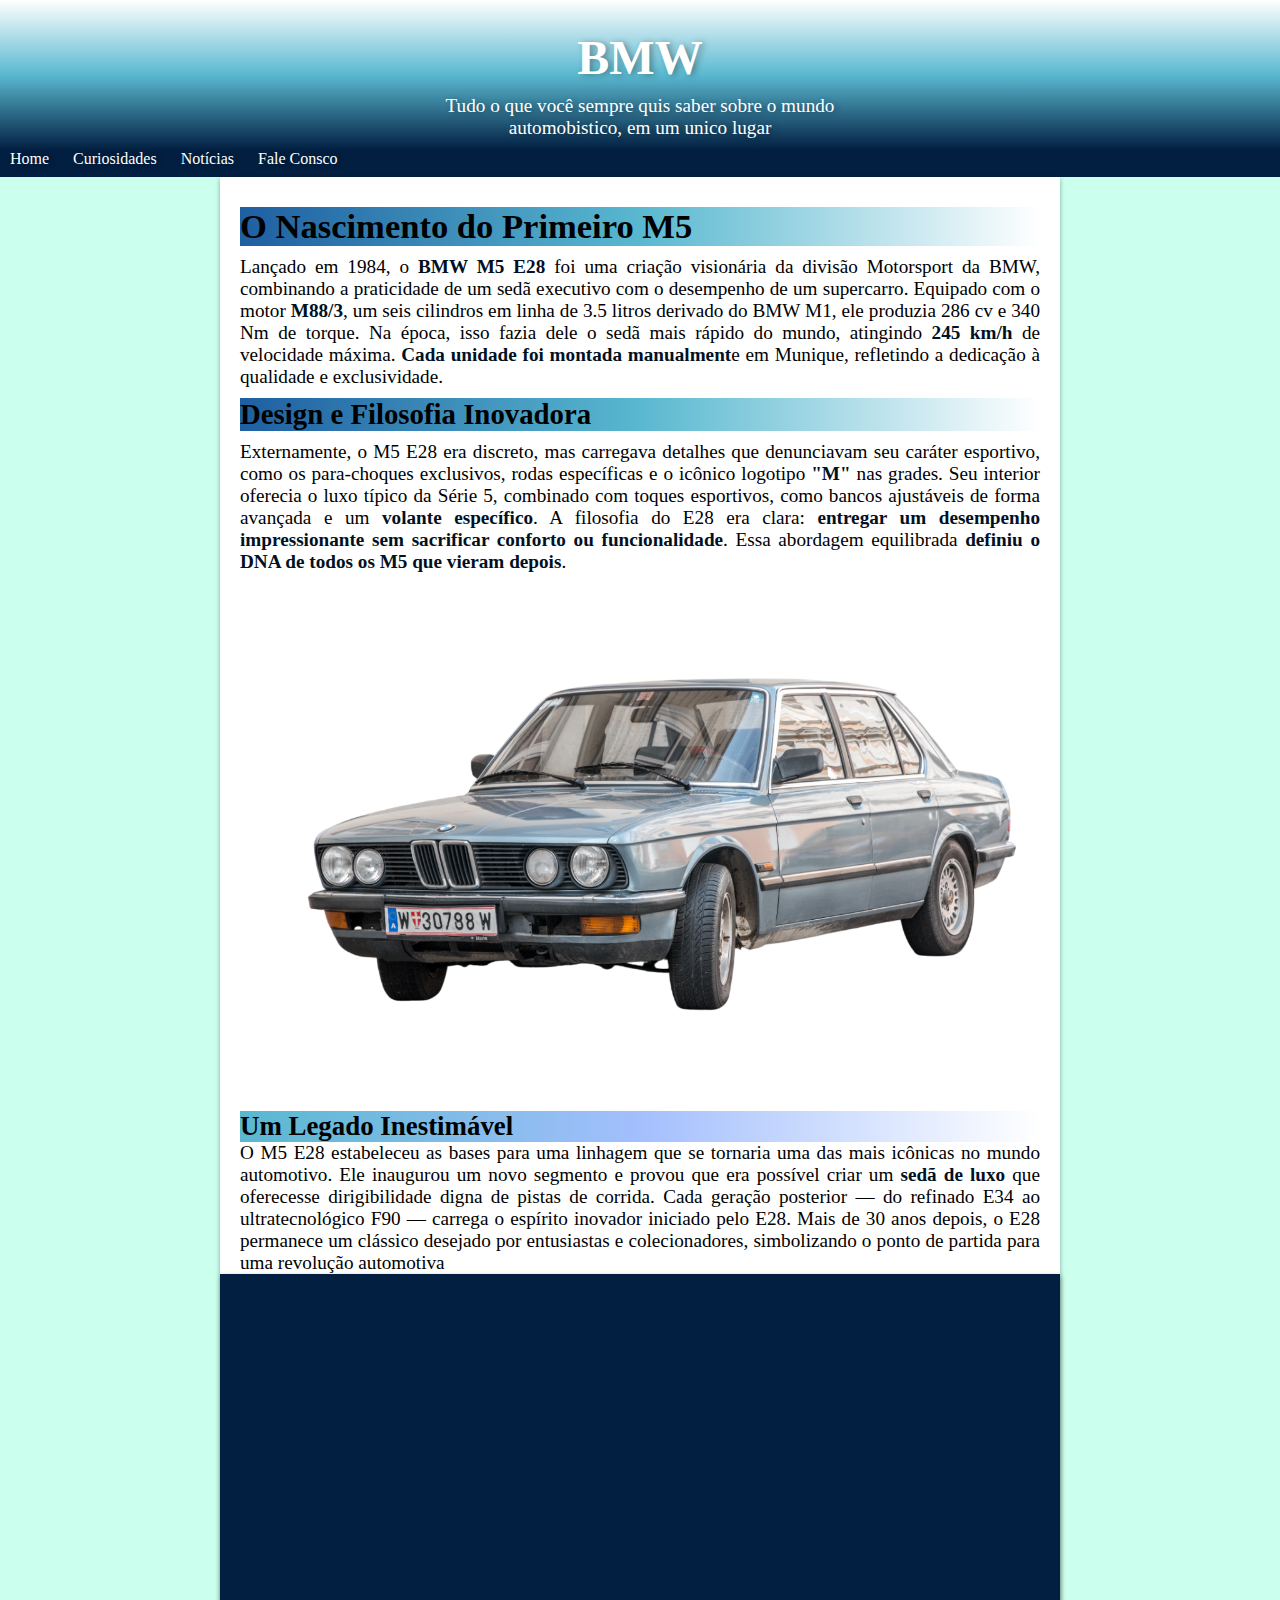
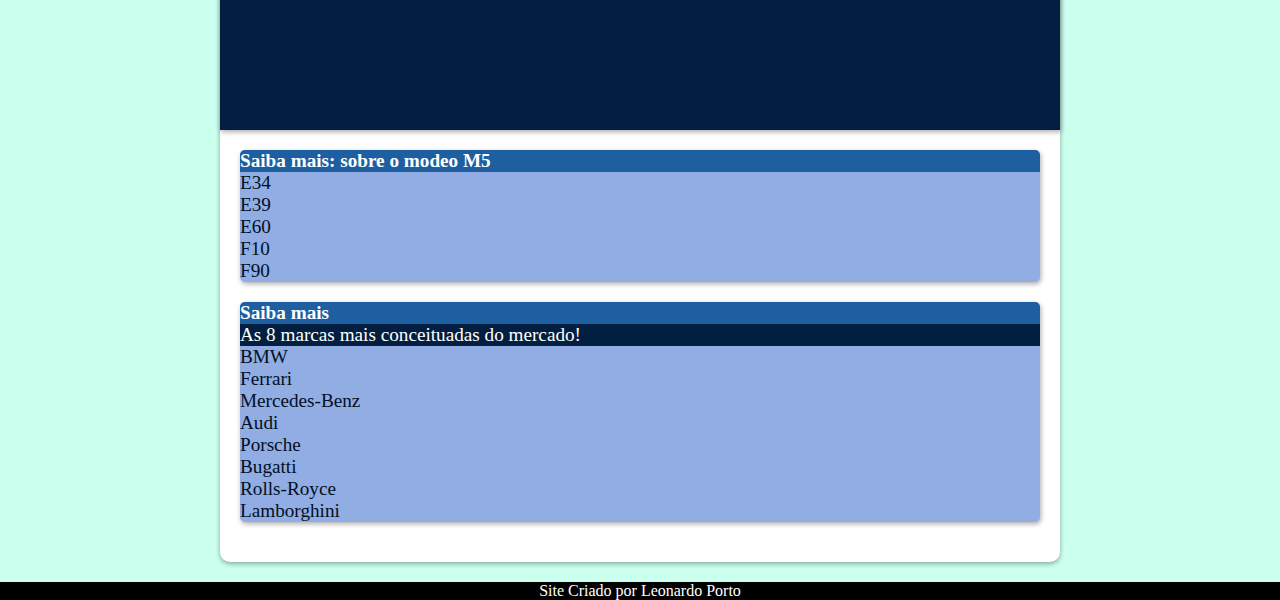
==== E28.html @ 5ece1666 "novo site" ====
<!DOCTYPE html>
<html lang="pt-br">
<head>
    <meta charset="UTF-8">
    <meta name="viewport" content="width=device-width, initial-scale=1.0">
    <title>E28</title>
    <link rel="stylesheet" href="style.css">
    <link rel="shortcut icon" href="Imagens/favicon.ico" type="image/x-icon">
</head>

</head>
<body>
    <header>
        <h1>
            BMW
        </h1>

        <p>
            Tudo o que você sempre quis saber sobre o mundo <br> automobistico, em um unico lugar
        </p>
    </header>

    <menu>
        <nav>
            <a href="#">Home</a>
            <a href="#">Curiosidades</a>
            <a href="#">Notícias</a>
            <a href="#">Fale Consco</a>
        </nav>
    </menu>

    <main>
        <article>
            <h1>
                O Nascimento do Primeiro M5
            </h1>

            <p>
                Lançado em 1984, o <strong>BMW M5 E28</strong> foi uma criação visionária da divisão Motorsport da BMW, combinando a praticidade de um sedã executivo com o desempenho de um supercarro. Equipado com o motor <strong>M88/3</strong>, um seis cilindros em linha de 3.5 litros derivado do BMW M1, ele produzia 286 cv e 340 Nm de torque. Na época, isso fazia dele o sedã mais rápido do mundo, atingindo <strong>245 km/h</strong> de velocidade máxima. <strong>Cada unidade foi montada manualment</strong>e em Munique, refletindo a dedicação à qualidade e exclusividade.
            </p>

            <h2>
                Design e Filosofia Inovadora
            </h2>

            <p>
                Externamente, o M5 E28 era discreto, mas carregava detalhes que denunciavam seu caráter esportivo, como os para-choques exclusivos, rodas específicas e o icônico logotipo <strong>"M"</strong> nas grades. Seu interior oferecia o luxo típico da Série 5, combinado com toques esportivos, como bancos ajustáveis de forma avançada e um <strong>volante específico</strong>. A filosofia do E28 era clara: <strong>entregar um desempenho impressionante sem sacrificar conforto ou funcionalidade</strong>. Essa abordagem equilibrada <strong>definiu o DNA de todos os M5 que vieram depois</strong>.
            </p>

            <picture>
                <source media="(max-width:600px )" srcset="imagens/E28certapq.png">
                <img src="Imagens/E28certa.png" alt="BMW M5 E28">
            </picture>

            <h3>
                Um Legado Inestimável
            </h3>

            <p>
                O M5 E28 estabeleceu as bases para uma linhagem que se tornaria uma das mais icônicas no mundo automotivo. Ele inaugurou um novo segmento e provou que era possível criar um <strong>sedã de luxo</strong> que oferecesse dirigibilidade digna de pistas de corrida. Cada geração posterior — do refinado E34 ao ultratecnológico F90 — carrega o espírito inovador iniciado pelo E28. Mais de 30 anos depois, o E28 permanece um clássico desejado por entusiastas e colecionadores, simbolizando o ponto de partida para uma revolução automotiva
            </p>
        </article>

        <aside class="video">
            <iframe width="560" height="315" src="https://www.youtube.com/embed/nVCwhs5AmXc?si=mWXpyUlWEtXEfwTq" title="YouTube video player" frameborder="0" allow="accelerometer; autoplay; clipboard-write; encrypted-media; gyroscope; picture-in-picture; web-share" referrerpolicy="strict-origin-when-cross-origin" allowfullscreen></iframe>
        </aside>

        <aside>
            <h3>
                Saiba mais: sobre o modeo M5
            </h3>

            <a href="E34.html">E34</a> <br>
            <a href="E39.html">E39</a> <br>
            <a href="E60.html">E60</a> <br>
            <a href="F10.html">F10</a> <br>
            <a href="F90.html">F90</a> <br>
        </aside>

        <aside>
            <h3>
                Saiba mais
            </h3>

            <p>
                As 8 marcas mais conceituadas do mercado!
            </p>

            <a href="index.html">BMW</a> <br>
            <a href="#">Ferrari</a> <br>
            <a href="#">Mercedes-Benz</a> <br>
            <a href="#">Audi</a> <br>
            <a href="#"> Porsche</a> <br>
            <a href="#">Bugatti</a> <br>
            <a href="#">Rolls-Royce</a> <br>
            <a href="#">Lamborghini</a> <br>
        </aside>
    </main>

    <footer>Site Criado por Leonardo Porto</footer>
</body>
</html>
---- style.css ----
@charset "UT-F8";

@import url('https://fonts.googleapis.com/css2?family=Roboto:ital,wght@0,100..900;1,100..900&display=swap');



*{
    margin: 0px;
    padding: 0px;
}

:root{
    --fonte01: url('https://fonts.googleapis.com/css2?family=Roboto:ital,wght@0,100..900;1,100..900&display=swap');

    --cor01: #92ACE4;
    --cor02: #59B8D0;
    --cor03: #1E5FA1;
    --cor04: #021F41;
    --cor05: #011123;
    --cor06: white;
}

header{
    background-image: linear-gradient(to bottom, white, #59B8D0, #021F41);
    height: 150px;

}

header > h1{
    font-family: var(--fonte01);
    font-size: 3em;
    text-align: center;
    color: var(--cor05);
    padding-top: 30px;
    color: white;
    text-shadow: 3px 1px 6px rgba(0, 0, 0, 0.329);
    
}

header > p{
    font-family: var(--fonte01);
    text-align: center;
    font-size: 1.2em;
    padding: 10px;
    color: white;
    text-shadow: 3px 1px 6px rgba(0, 0, 0, 0.329);
}

menu{
    background-color: #021F41;
    height: 27px;
    text-shadow:3px 1px 6px rgba(0, 0, 0, 0.329);
}

nav > a{
    color: white;
    text-decoration: none;
    padding: 10px;
    border-radius: 5px;
    transition-duration: 0.5s;
}

nav > a:hover{
    background-color: var(--cor06);
    color: var(--cor05);
}

body{
    font-family: var(--fonte01);
    background-color: rgb(203, 255, 238);
}

main{
    font-size: 1.2em;
    max-width: 800px;
    min-width: 280px;
    margin: auto;
    padding: 20px;
    box-shadow: 0px 2px 5px rgba(0, 0, 0, 0.329);
    background-color: white;
    border-radius: 0px 0px 10px 10px;
    text-align: justify;
}

strong{
    color: var(--cor05);
}

article > h1{
    font-size: 1.8em;
    background-image:linear-gradient(to right, #1E5FA1, #59B8D0, white );
    margin: 10px 0px;
    
}

article > h2{
    font-size: 1.5em;
    background-image:linear-gradient(to right, #1E5FA1, #59B8D0, white );
    margin: 10px 0px;
}

img{
    width: 100%;
}

article > h3{
    font-size: 1.4em;
    background-image: linear-gradient( to right, #59B8D0, #a3bffd, white);
}

aside.video{
    background-color: #021F41;
    margin: 0 -20px;
    padding-right: 40px;
    position: relative;
    border-radius: 0px;
    padding-bottom: 57% ;
    box-shadow: 1px 2px 5px rgba(0, 0, 0, 0.329)
}

aside.video > iframe{
    position: absolute;
    top: 5%;
    left: 5%;
    width: 90%;
    height: 90%;
}

aside{
    background-color: var(--cor01);
    border-radius: 5px;
    width: 800px;
    margin: 20px 0px;
    box-shadow:1px 2px 5px rgba(0, 0, 0, 0.329)
 
}

aside > h3{
    background-color: var(--cor03);
    color: white;
    font-size: 1em;
    border-top-left-radius: 5px;
    border-top-right-radius: 5px;
    width: 800px;
}

aside > a{
    text-decoration: none;
    color: var(--cor05);
}

aside > a:hover{
    color: var(--cor03);
    text-decoration: underline;
}

aside > p{
    background-color: #021F41;
    color: white;
}

footer{
    background-color: black;
    color: white;
    text-align: center;
    margin-top: 20px;
    
}
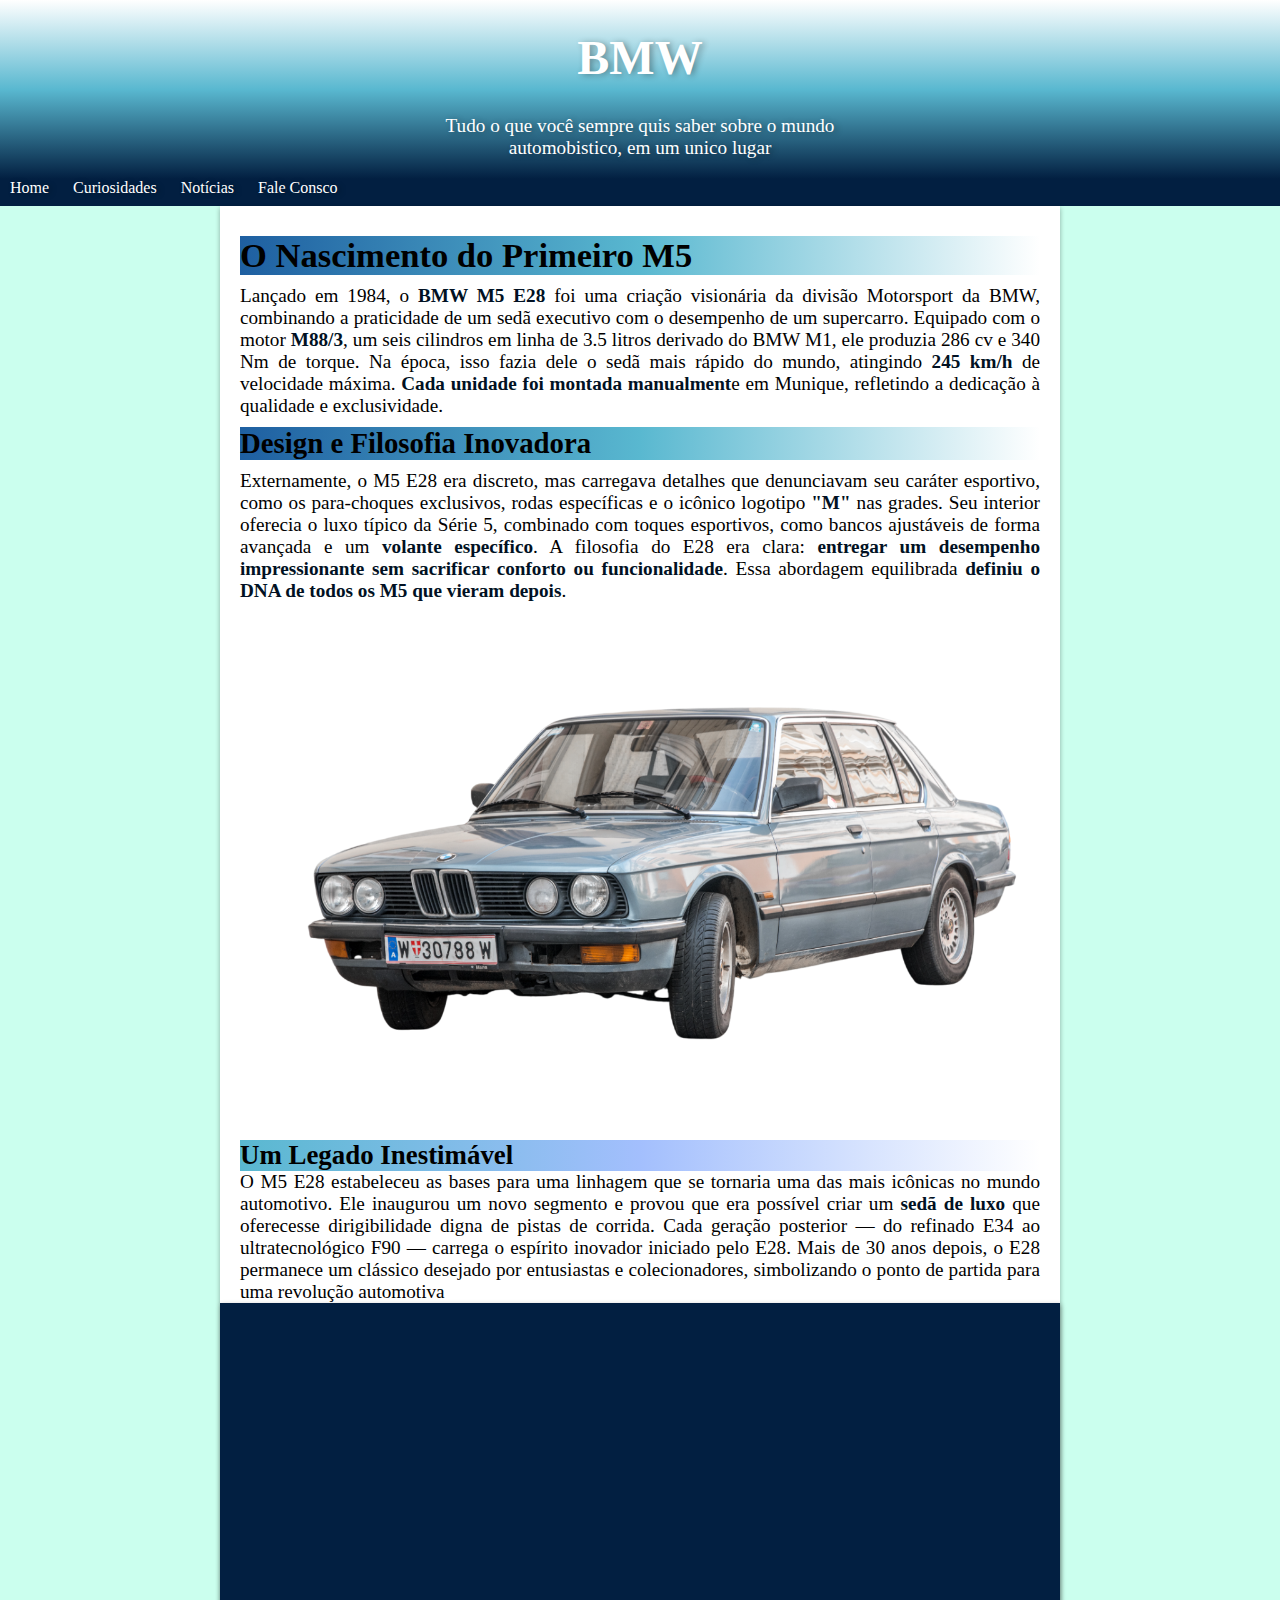
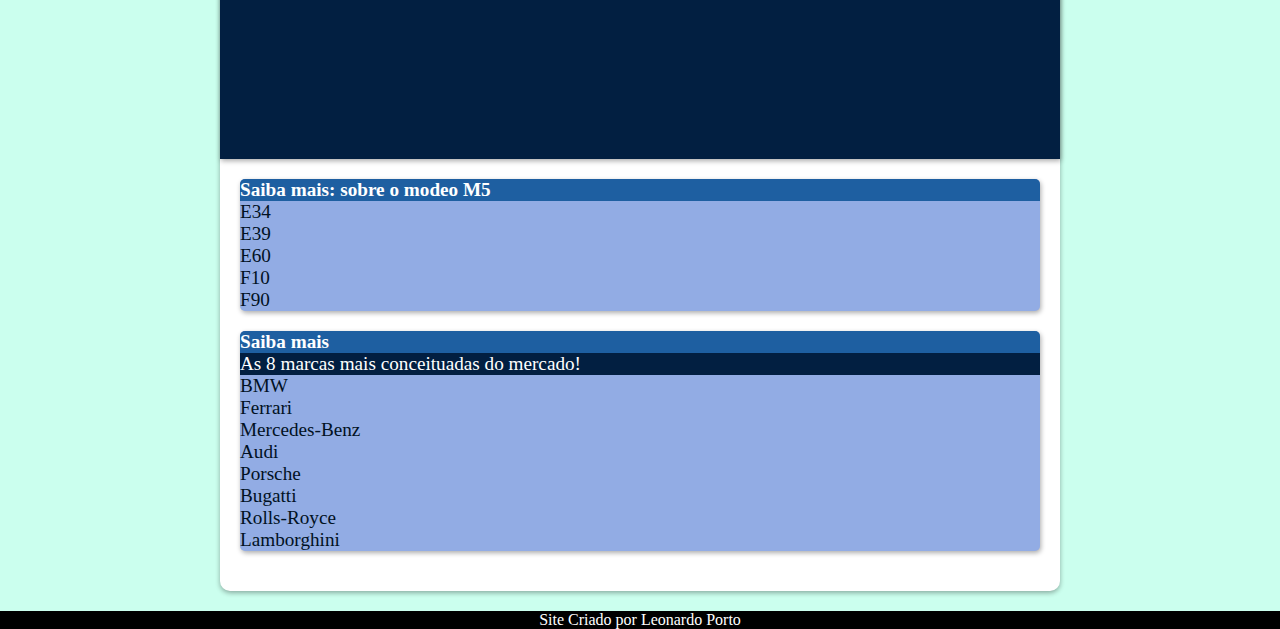
==== commit a8100d77: "certo" ====
--- a/E28.html
+++ b/E28.html
@@ -47,10 +47,9 @@
                 Externamente, o M5 E28 era discreto, mas carregava detalhes que denunciavam seu caráter esportivo, como os para-choques exclusivos, rodas específicas e o icônico logotipo <strong>"M"</strong> nas grades. Seu interior oferecia o luxo típico da Série 5, combinado com toques esportivos, como bancos ajustáveis de forma avançada e um <strong>volante específico</strong>. A filosofia do E28 era clara: <strong>entregar um desempenho impressionante sem sacrificar conforto ou funcionalidade</strong>. Essa abordagem equilibrada <strong>definiu o DNA de todos os M5 que vieram depois</strong>.
             </p>
 
-            <picture>
-                <source media="(max-width:600px )" srcset="imagens/E28certapq.png">
+         
                 <img src="Imagens/E28certa.png" alt="BMW M5 E28">
-            </picture>
+          
 
             <h3>
                 Um Legado Inestimável
--- a/style.css
+++ b/style.css
@@ -22,7 +22,7 @@
 
 header{
     background-image: linear-gradient(to bottom, white, #59B8D0, #021F41);
-    height: 150px;
+
 
 }
 
@@ -31,7 +31,7 @@
     font-size: 3em;
     text-align: center;
     color: var(--cor05);
-    padding-top: 30px;
+    padding: 30px;
     color: white;
     text-shadow: 3px 1px 6px rgba(0, 0, 0, 0.329);
     
@@ -41,7 +41,7 @@
     font-family: var(--fonte01);
     text-align: center;
     font-size: 1.2em;
-    padding: 10px;
+    padding-bottom: 20px;
     color: white;
     text-shadow: 3px 1px 6px rgba(0, 0, 0, 0.329);
 }
@@ -49,7 +49,7 @@
 menu{
     background-color: #021F41;
     height: 27px;
-    text-shadow:3px 1px 6px rgba(0, 0, 0, 0.329);
+    text-shadow:3px 1px 6px rgba(0, 0, 0, 0.329); 
 }
 
 nav > a{
@@ -129,7 +129,6 @@
 aside{
     background-color: var(--cor01);
     border-radius: 5px;
-    width: 800px;
     margin: 20px 0px;
     box-shadow:1px 2px 5px rgba(0, 0, 0, 0.329)
  
@@ -141,7 +140,7 @@
     font-size: 1em;
     border-top-left-radius: 5px;
     border-top-right-radius: 5px;
-    width: 800px;
+
 }
 
 aside > a{
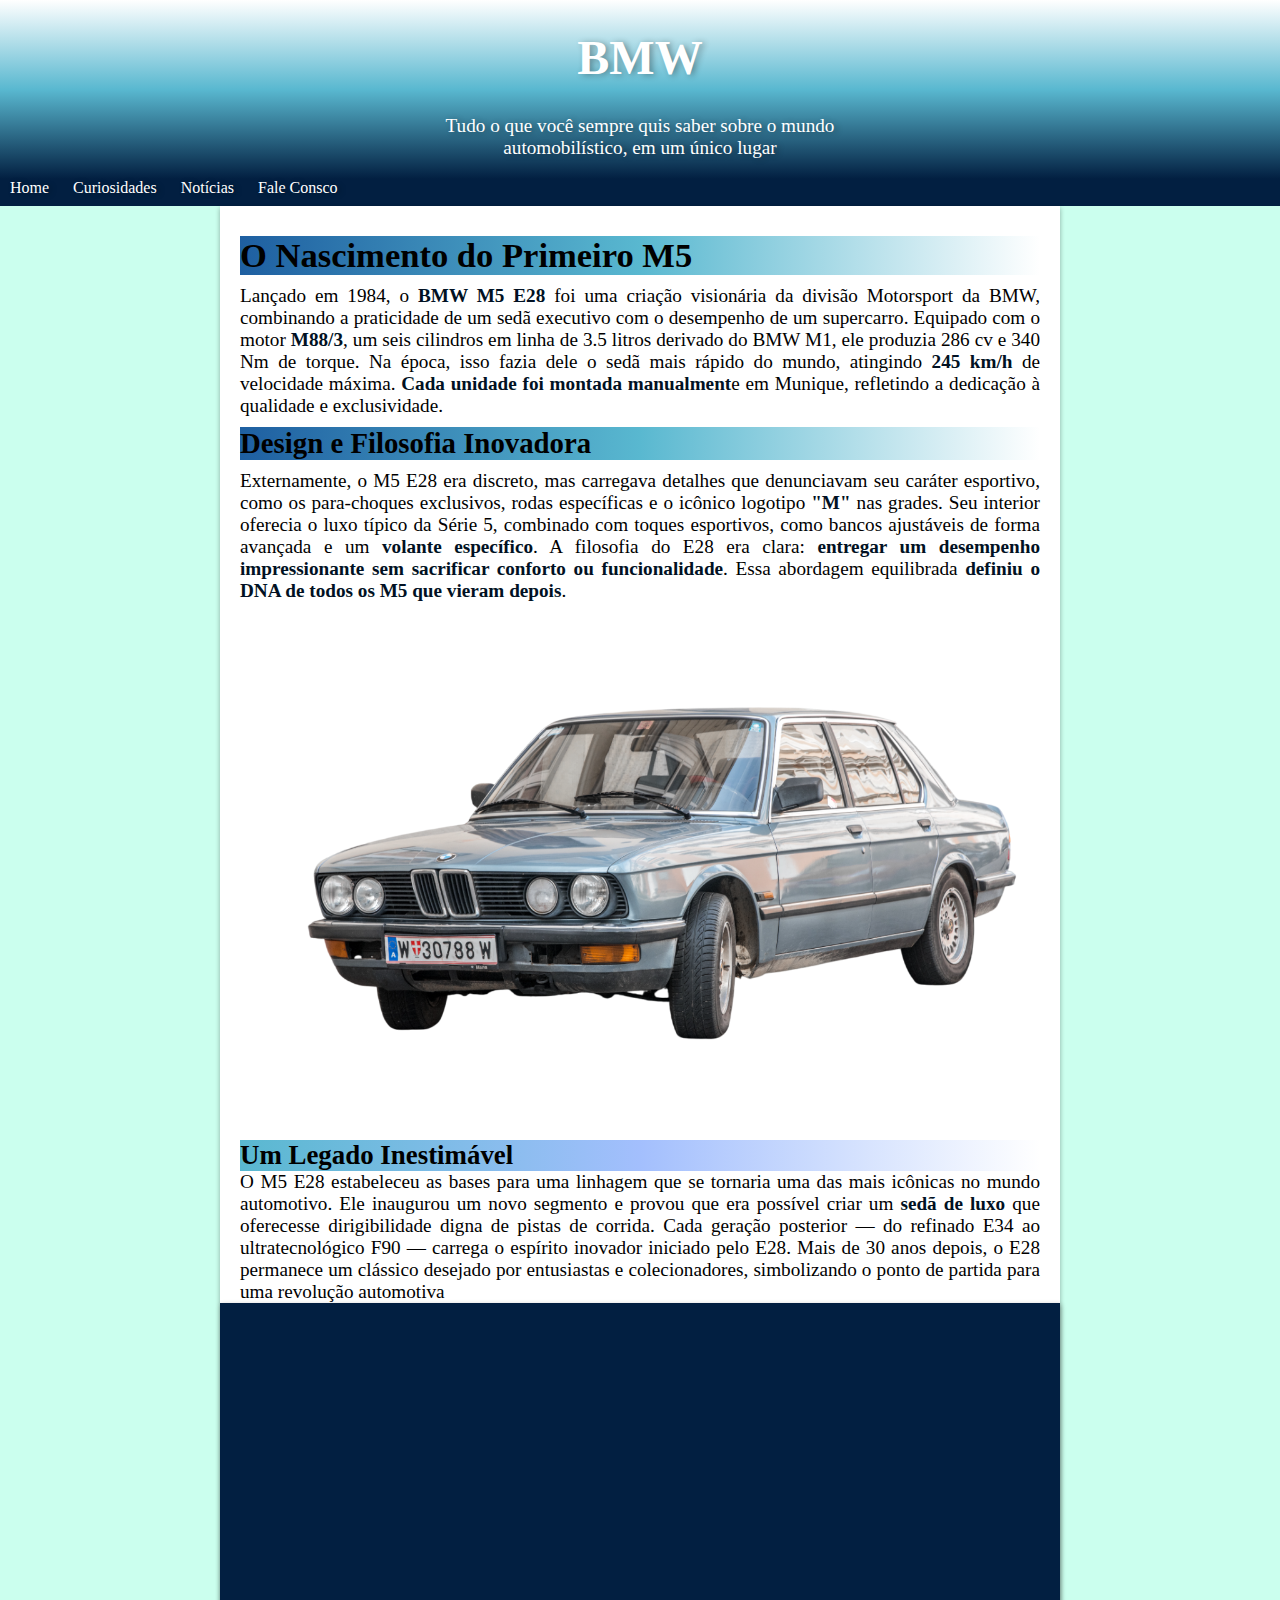
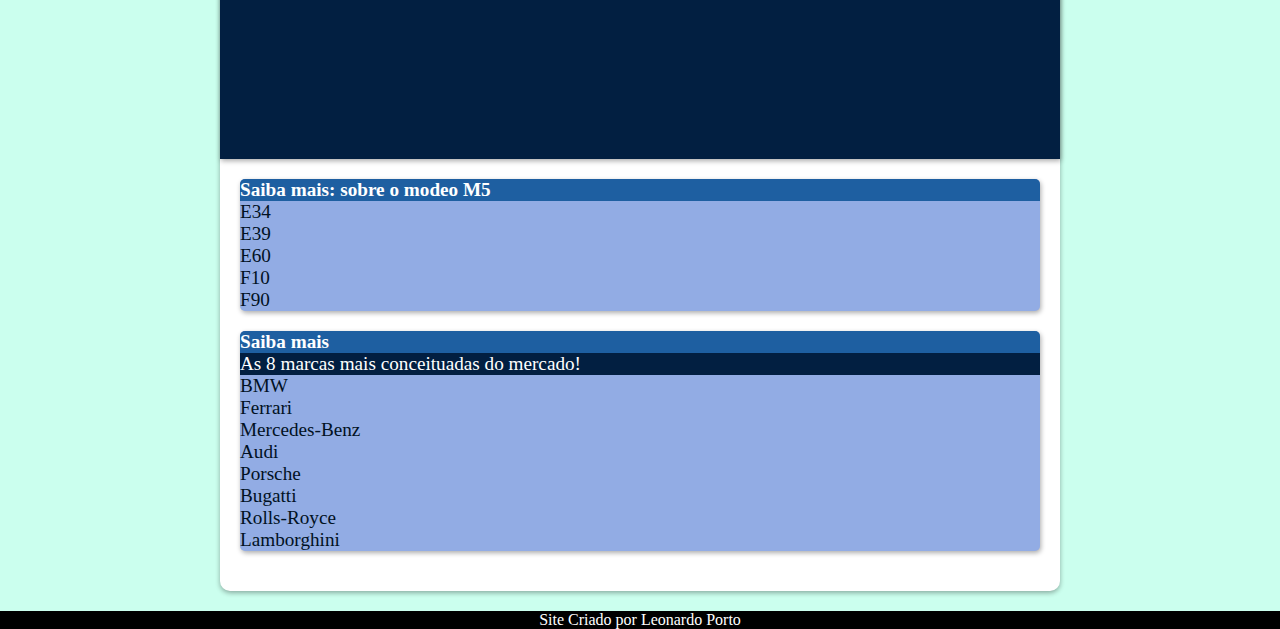
==== commit a00efdd0: "versão 1.2" ====
--- a/E28.html
+++ b/E28.html
@@ -16,7 +16,7 @@
         </h1>
 
         <p>
-            Tudo o que você sempre quis saber sobre o mundo <br> automobistico, em um unico lugar
+            Tudo o que você sempre quis saber sobre o mundo <br> automobilístico, em um único lugar
         </p>
     </header>
 
